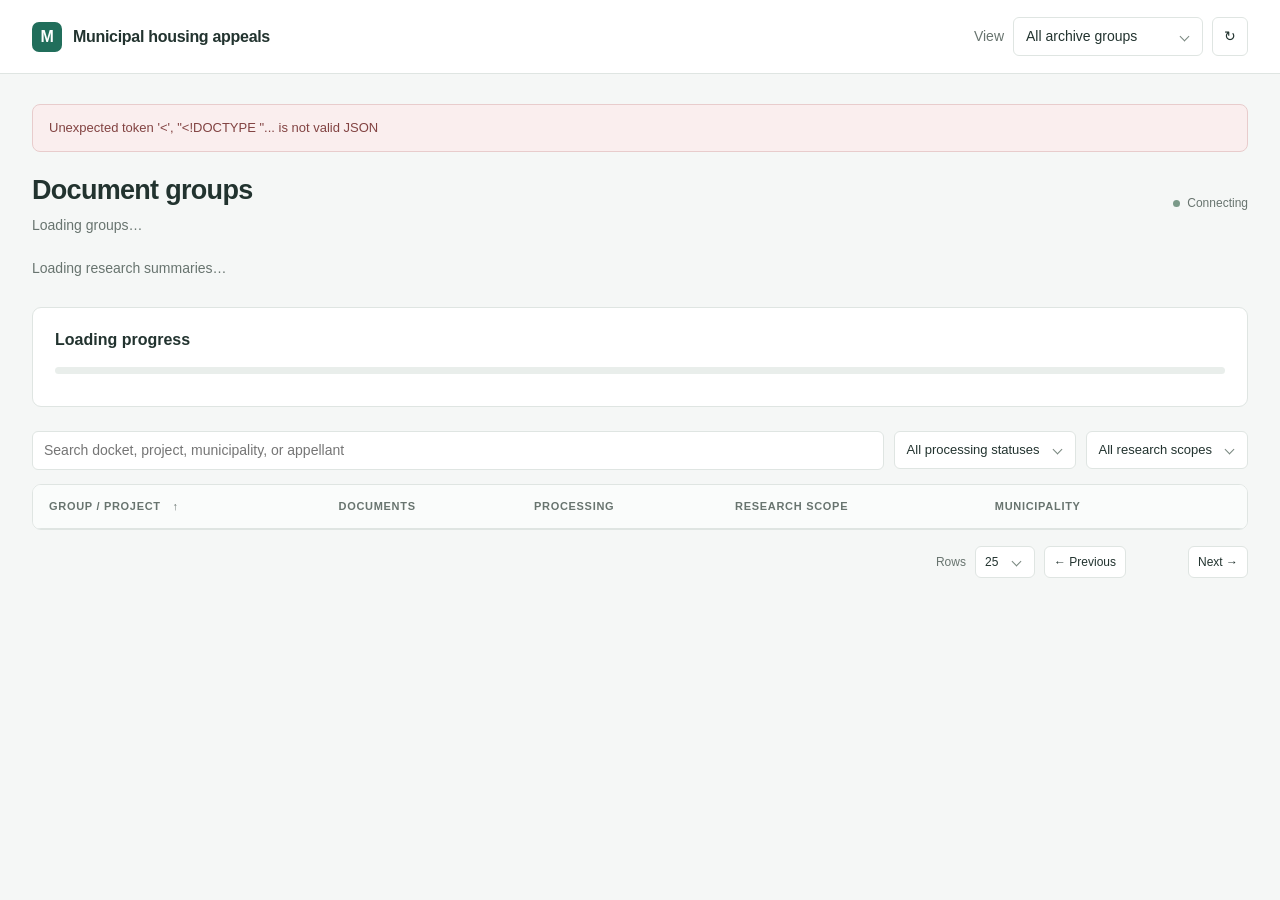
==== appeals.html @ 530ee1ac "added: built analysis pipeline" ====
<!doctype html>
<html lang="en"><head><meta charset="utf-8"><meta name="viewport" content="width=device-width,initial-scale=1"><title>Municipal housing appeals</title><link rel="stylesheet" href="/appeals.css"><script src="/appeal_controls.js" defer></script><script src="/appeals.js" defer></script></head>
<body>
<header class="app-header"><a class="brand" href="/" id="brand"><span class="brand-mark" aria-hidden="true">M</span>Municipal housing appeals</a><div class="run-control"><label for="run">View</label><select id="run"><option value="all">All archive groups</option></select><button id="refresh" title="Refresh data" aria-label="Refresh data">↻</button></div></header>
<main><div id="error" class="alert error" role="alert" hidden></div>
<section id="overview">
<div class="page-heading"><div><h1>Document groups</h1><p class="muted" id="population">Loading groups…</p></div><span class="live" id="freshness">Connecting</span></div>
<section id="researchStats" class="research-stats" aria-label="Live research results"><p class="muted">Loading research summaries…</p></section>
<section class="progress-panel" aria-label="Pipeline progress"><div class="progress-top"><div><strong id="progressTitle">Loading progress</strong><span id="progressContext" class="muted"></span></div><span id="progressCount"></span></div><progress id="progress" value="0" max="1" aria-label="Completed groups"></progress><div class="progress-bottom"><div id="stageCounts"></div><span id="cost" class="muted"></span></div></section>
<div class="table-tools"><input id="search" type="search" aria-label="Search groups" placeholder="Search docket, project, municipality, or appellant"><select id="statusFilter" aria-label="Filter processing status"><option value="all">All processing statuses</option><option value="complete">Complete</option><option value="active">Processing</option><option value="waiting">Waiting / not planned</option><option value="attention">Processing issues</option><option value="review">Research review flags</option></select><select id="scopeFilter" aria-label="Filter research scope"><option value="all">All research scopes</option><option value="confirmed">Confirmed housing appeals</option><option value="uncertain">Uncertain scope</option><option value="excluded">Outside scope</option><option value="unassessed">Not assessed</option></select></div>
<div class="table-frame"><table aria-label="Document groups"><thead><tr><th><button id="sortName" class="sort" aria-label="Sort by docket">Group / project <span id="sortArrow">↑</span></button></th><th>Documents</th><th>Processing</th><th>Research scope</th><th class="optional-column">Municipality</th><th><span class="sr-only">Open group</span></th></tr></thead><tbody id="groupRows"></tbody></table></div>
<div class="pagination"><span id="pageInfo" class="muted"></span><div><label for="pageSize">Rows</label><select id="pageSize"><option>25</option><option>50</option><option>100</option></select><button id="prev">← Previous</button><span id="pageNumber"></span><button id="next">Next →</button></div></div>
</section><section id="detail" hidden aria-label="Group research results"></section></main>
<div id="scrim" hidden></div><aside id="source" hidden role="dialog" aria-modal="true" aria-label="Source evidence"><div class="drawer-head"><div><span class="eyebrow">Source evidence</span><h2 id="sourceTitle"></h2></div><button id="closeSource" aria-label="Close evidence">✕</button></div><p id="sourceProject" class="muted"></p><div id="evidenceBody"></div><section id="sourcePreview" hidden class="source-page"><h3 id="pageTitle"></h3><pre id="pageText"></pre></section></aside>
</body></html>
---- appeals.css ----
:root{--ink:#22332f;--muted:#68746f;--line:#dfe5e2;--bg:#f5f7f6;--accent:#216e5b;--positive:#176344;--positive-bg:#eaf5ee;--amber:#8b5b12;--amber-bg:#fff4df;--blue:#315e90;--blue-bg:#edf3fa;--negative:#824342;--negative-bg:#faeeee;--neutral-bg:#edf0ee}
*{box-sizing:border-box}body{margin:0;font:14px/1.5 -apple-system,BlinkMacSystemFont,"Segoe UI",sans-serif;color:var(--ink);background:var(--bg)}button,input,select{font:inherit}button,a,input,select,summary{touch-action:manipulation}button,select,input{border:1px solid var(--line);border-radius:6px;background:white;padding:8px 11px;color:var(--ink)}button{cursor:pointer}button:hover{background:#f0f5f2}button:disabled{opacity:.4;cursor:default}button:focus-visible,a:focus-visible,summary:focus-visible,input:focus-visible,select:focus-visible{outline:3px solid #86b8e6;outline-offset:3px}a{color:var(--accent);text-decoration:none}a:hover{text-decoration:underline}[hidden]{display:none!important}h1,h2,h3,p{margin:0}h1{font-size:27px;letter-spacing:-.7px;font-weight:650}h2{font-size:19px;letter-spacing:-.35px}h3{font-size:14px}p+p{margin-top:9px}.muted{color:var(--muted)}.sr-only{position:absolute;width:1px;height:1px;overflow:hidden;clip:rect(0,0,0,0)}
.app-header{display:flex;justify-content:space-between;align-items:center;gap:18px;background:white;border-bottom:1px solid var(--line);padding:17px 32px}.brand{display:flex;align-items:center;gap:11px;color:var(--ink);font-size:16px;font-weight:650;letter-spacing:-.3px}.brand:hover{text-decoration:none}.brand-mark{display:grid;place-items:center;background:var(--accent);color:white;width:30px;height:30px;border-radius:7px}.run-control{display:flex;gap:9px;align-items:center;color:var(--muted)}.run-control select{max-width:250px}main{max-width:1320px;padding:30px 32px 60px;margin:auto}.page-heading{display:flex;align-items:center;justify-content:space-between;gap:15px;margin-bottom:22px}.page-heading p{margin-top:5px}.live{font-size:12px;color:var(--muted);white-space:nowrap}.live:before{content:"";display:inline-block;width:7px;height:7px;background:#7b9a89;border-radius:50%;margin-right:7px}.progress-panel{border:1px solid var(--line);border-radius:9px;padding:20px 22px;background:white;margin-bottom:24px}.progress-top{display:flex;justify-content:space-between;gap:18px;align-items:center;margin-bottom:12px}.progress-top strong{display:block;font-size:16px;font-weight:600}.progress-top .muted{display:block;font-size:12px;margin-top:3px}#progressCount{font-size:17px;font-variant-numeric:tabular-nums;font-weight:650}progress{display:block;appearance:none;border:none;width:100%;height:7px;border-radius:10px;overflow:hidden;background:#e9eeeb}progress::-webkit-progress-bar{background:#e9eeeb}progress::-webkit-progress-value{background:var(--accent);border-radius:10px}progress::-moz-progress-bar{background:var(--accent)}.progress-bottom{display:flex;justify-content:space-between;gap:12px;font-size:12px;margin-top:12px}#stageCounts{display:flex;flex-wrap:wrap;gap:16px}#stageCounts b{font-weight:650;margin-right:4px}.table-tools{display:flex;gap:10px;margin-bottom:14px}.table-tools input{flex:1;min-width:170px}.table-tools select{max-width:250px}.table-frame{border:1px solid var(--line);border-radius:9px;overflow:auto;background:white}table{width:100%;border-collapse:collapse;text-align:left;min-width:760px}th{font-size:11px;text-transform:uppercase;letter-spacing:.7px;font-weight:600;color:var(--muted);background:#fafcfb;padding:13px 16px;white-space:nowrap;border-bottom:1px solid var(--line)}td{padding:13px 16px;border-bottom:1px solid #edf0ee;font-size:13px;vertical-align:middle}tbody tr:last-child td{border-bottom:0}tbody tr:hover{background:#fbfcfb}.group-link{font-weight:650;font-size:13px;color:var(--ink);display:block}.project-title{font-size:12px;color:var(--muted);display:block;max-width:340px;white-space:nowrap;overflow:hidden;text-overflow:ellipsis;margin-top:3px}.sort{border:0;background:transparent!important;padding:0;font:inherit;text-transform:inherit;letter-spacing:inherit;color:inherit}.sort span{margin-left:8px}.row-open{font-size:18px;color:var(--muted)}.pagination{display:flex;align-items:center;justify-content:space-between;gap:10px;margin-top:16px;font-size:12px}.pagination>div{display:flex;align-items:center;gap:9px}.pagination select,.pagination button{font-size:12px;padding:6px 9px}.pagination label{color:var(--muted)}#pageNumber{min-width:44px;text-align:center}
.chip{display:inline-flex;gap:5px;align-items:center;font-size:12px;line-height:1.3;padding:5px 8px;border-radius:5px;font-weight:550;background:var(--neutral-bg);color:#596660}.chip.yes{color:var(--positive);background:var(--positive-bg)}.chip.unclear{color:var(--amber);background:var(--amber-bg)}.chip.no{background:var(--neutral-bg);color:#596660}.chip.active{background:var(--blue-bg);color:var(--blue)}.chip.failed{background:var(--negative-bg);color:var(--negative)}.flag-dot{color:var(--amber);font-size:15px;margin-left:7px}.empty{padding:35px!important;text-align:center;color:var(--muted)}.alert{border:1px solid #eed7b1;background:var(--amber-bg);color:#77521d;border-radius:8px;padding:13px 16px;margin-bottom:18px;font-size:13px}.alert.error{color:var(--negative);background:var(--negative-bg);border-color:#e8cccc}
.back-link{display:inline-block;font-size:13px;margin-bottom:23px}.group-heading{display:flex;align-items:flex-start;justify-content:space-between;gap:20px;margin-bottom:20px}.group-heading h1{font-size:28px;line-height:1.25;margin-bottom:7px}.group-heading .muted{font-size:13px}.group-meta{display:flex;gap:8px;flex-wrap:wrap;align-items:center;margin-top:12px}.scope-strip{display:grid;grid-template-columns:1fr 1fr 1fr;border:1px solid var(--line);border-radius:8px;background:white;margin-bottom:21px}.scope-item{padding:15px 19px;border-right:1px solid var(--line)}.scope-item:last-child{border-right:0}.label{display:block;font-size:11px;color:var(--muted);text-transform:uppercase;letter-spacing:.65px;font-weight:550;margin-bottom:7px}.scope-item .chip{font-size:13px}.explanation{font-size:13px;color:var(--muted);line-height:1.6}.explanation p{margin:8px 0}.explanation summary{font-size:12px;color:var(--accent);cursor:pointer;font-weight:500;padding:7px 0}.docket-nav{display:flex;flex-wrap:wrap;gap:8px;margin:20px 0}.docket-nav button{font-size:13px}.docket-nav button[aria-selected=true]{background:var(--ink);color:white;border-color:var(--ink)}.docket-context{font-size:12px;color:var(--muted);margin:0 0 15px}.research-grid{display:grid;grid-template-columns:1fr 1fr;gap:18px}.research-card{background:white;border:1px solid var(--line);border-radius:9px;padding:23px;min-width:0}.research-card h2{font-size:17px;font-weight:600;margin-bottom:20px}.question-number{font-size:12px;color:var(--muted);margin-right:8px;vertical-align:2px;font-weight:400}.duration-value{font-size:36px;letter-spacing:-1.2px;font-weight:650;line-height:1.2;display:block}.duration-type{margin:9px 0 20px}.bounds{display:grid;grid-template-columns:1fr 1fr;gap:18px;border-top:1px solid var(--line);padding-top:17px;margin-top:12px}.bound-date{font-size:15px;font-weight:600}.bound-relation{font-size:12px;color:var(--muted);margin-bottom:4px}.duration-caveat{font-size:12px;color:var(--muted);margin-top:17px;line-height:1.6}.person{padding:0 0 16px;margin:0 0 16px;border-bottom:1px solid var(--line)}.person:last-of-type{border-bottom:0;margin-bottom:0;padding-bottom:0}.person-name{font-size:20px;font-weight:650;letter-spacing:-.4px;line-height:1.3;margin-bottom:12px}.facts{display:grid;grid-template-columns:105px 1fr;gap:8px 14px;font-size:13px;margin:0}.facts dt{color:var(--muted)}.facts dd{margin:0;font-weight:500}.answer{font-size:25px;font-weight:600;letter-spacing:-.6px;line-height:1.25;margin-bottom:12px}.answer.unclear{color:var(--amber)}.answer.yes{color:var(--positive)}.secondary-finding{display:flex;align-items:center;gap:10px;flex-wrap:wrap;margin-bottom:12px;font-size:13px}.quantity-strip{display:flex;gap:28px;border-bottom:1px solid var(--line);padding-bottom:18px;margin-bottom:18px}.quantity-strip strong{font-size:23px;display:block;font-weight:600}.quantity-strip span{font-size:12px;color:var(--muted)}.outcome-row{display:flex;gap:12px;justify-content:space-between;align-items:flex-start;margin:12px 0;font-size:13px}.outcome-row>span:first-child{color:var(--muted)}.consequence{border-top:1px solid var(--line);padding-top:15px;margin-top:15px}.consequence h3{margin-bottom:7px}.finding-list{padding-left:18px;margin:7px 0;color:var(--muted);font-size:13px}.finding-list li+li{margin-top:13px}.citation-list{display:flex;flex-wrap:wrap;gap:6px;margin-top:9px}.cite{font-size:11px;padding:4px 7px;border-color:#d4e3dc;color:var(--accent);background:#f8fbf9}.support{margin-top:22px;border:1px solid var(--line);border-radius:9px;background:white;padding:0 22px}.support>details{border-bottom:1px solid var(--line);padding:15px 0}.support>details:last-child{border:0}.support>details>summary{font-size:14px;cursor:pointer;font-weight:550}.support-body{padding-top:15px}.timeline{list-style:none;padding:0;margin:0}.timeline li{display:grid;grid-template-columns:115px 1fr;gap:20px;margin-left:5px;padding:0 0 22px 20px;border-left:2px solid #dce8e1;position:relative}.timeline li:before{position:absolute;left:-5px;top:4px;content:"";border-radius:50%;width:8px;height:8px;background:var(--accent)}.timeline li:last-child{padding-bottom:0}.timeline time{color:var(--muted);font-size:12px}.timeline .chip{margin-bottom:5px}.timeline p{font-size:13px;color:var(--muted);margin-top:5px}.review-notes{color:#785820;font-size:13px;padding-left:20px}.review-notes li+li{margin-top:8px}.raw{max-height:500px;overflow:auto;font-size:12px;white-space:pre-wrap;overflow-wrap:anywhere}.document-row{display:flex;justify-content:space-between;gap:12px;border-bottom:1px solid var(--line);padding:10px 0;font-size:13px}.document-row:last-child{border:0}.document-row span{color:var(--muted);font-size:12px}.detail-footer{color:var(--muted);font-size:12px;margin-top:20px;line-height:1.7}
#scrim{position:fixed;inset:0;background:#10251c45;z-index:5}#source{position:fixed;right:0;top:0;bottom:0;width:min(650px,94vw);z-index:6;background:white;box-shadow:-10px 0 45px #163c2626;overflow:auto;padding:25px}.drawer-head{display:flex;justify-content:space-between;gap:16px;align-items:start;border-bottom:1px solid var(--line);padding-bottom:17px;margin-bottom:12px}.drawer-head h2{margin-top:5px}.eyebrow{font-size:11px;text-transform:uppercase;letter-spacing:.8px;color:var(--muted)}#source blockquote{margin:19px 0;padding:15px 18px;background:#f2f7f4;border-left:3px solid var(--accent);font-size:14px;line-height:1.7}#source a{font-size:13px}#source a:not([href]){pointer-events:none;color:var(--muted)}.source-page{margin-top:22px}.source-page summary{font-size:13px;color:var(--muted);cursor:pointer}.source-page pre{font:12px/1.7 ui-monospace,monospace;white-space:pre-wrap;overflow-wrap:anywhere;margin-top:15px}
@media(max-width:900px){.optional-column{display:none}.research-grid{grid-template-columns:1fr}.table-tools{flex-wrap:wrap}.table-tools input{flex-basis:100%}.scope-item{padding:13px}.scope-strip{grid-template-columns:1fr 1fr}.scope-item:nth-child(2){border-right:0}.scope-item:last-child{grid-column:1/-1;border-top:1px solid var(--line)}table{min-width:650px}.project-title{max-width:220px}}
@media(max-width:600px){.app-header{padding:14px 17px;flex-wrap:wrap;gap:12px}.brand{font-size:15px}.run-control{width:100%;font-size:12px}.run-control select{flex:1;max-width:none;font-size:12px}main{padding:23px 17px 40px}.page-heading{align-items:start;flex-direction:column;gap:7px}h1{font-size:24px}.progress-panel{padding:16px}#progressCount{font-size:14px;white-space:nowrap}.progress-bottom{flex-direction:column}.table-tools select{font-size:12px;flex:1;min-width:0}.pagination{align-items:start;flex-direction:column;gap:13px}.pagination>div{width:100%;justify-content:space-between;gap:6px}.pagination select,.pagination button{font-size:11px;padding:6px}.group-heading{flex-direction:column;gap:10px}.group-heading h1{font-size:25px}.research-card{padding:19px}.scope-item .chip{font-size:12px}.duration-value{font-size:32px}.bounds{gap:10px}.bound-date{font-size:14px}.timeline li{grid-template-columns:85px 1fr;gap:12px;padding-left:14px}.support{padding:0 17px}.facts{grid-template-columns:95px 1fr}}
.processing-badges{display:inline-flex;flex-wrap:nowrap;align-items:center;gap:6px;white-space:nowrap}.processing-badges>.chip{white-space:nowrap;flex-shrink:0}.review-flag{padding:4px 7px;min-width:25px;justify-content:center}
.finding-heading{display:flex;align-items:center;justify-content:space-between;gap:9px;flex-wrap:wrap;margin-bottom:8px}.finding-heading .label,.finding-heading .person-name,.finding-heading .answer{margin-bottom:0}.evidence-button{display:inline-flex;align-items:center;gap:5px;border:0;background:#f0f5f3;border-radius:5px;color:var(--accent);font-size:11px;font-weight:500;padding:5px 7px;white-space:nowrap;flex-shrink:0}.evidence-button:hover{background:#dfece5}.info-icon{font-size:13px}.reason-label{margin-top:17px}.endpoint-note{font-size:12px;color:var(--muted);line-height:1.5;margin-top:8px}.bounds .chip{font-size:10px;padding:4px 6px;margin-bottom:8px}.bound-relation{margin-top:2px}.duration-caveat+.evidence-button{margin-top:10px}.project-panel{display:grid;grid-template-columns:1fr 1fr;gap:26px;padding:23px;background:white;border:1px solid var(--line);border-radius:9px;margin:18px 0}.project-panel>div+div{border-left:1px solid var(--line);padding-left:26px}.project-panel h2{font-size:16px}.project-description{font-size:13px;color:var(--muted);line-height:1.7;margin-top:9px}.project-panel .quantity-strip{margin:17px 0 0;padding:0;border:0}.project-panel .quantity-strip strong{font-size:21px}.decision-tags{display:flex;align-items:center;gap:12px;flex-wrap:wrap;margin:12px 0;font-size:12px}.exclusion-panel{padding:21px;background:white;border:1px solid var(--line);border-left:3px solid #a5b3ac;border-radius:8px;margin-bottom:19px}.exclusion-panel h2{font-size:19px}.scope-strip+.evidence-button{margin-bottom:4px}
#source{top:50%;left:50%;right:auto;bottom:auto;transform:translate(-50%,-50%);width:min(760px,calc(100vw - 40px));max-height:86vh;border-radius:12px;padding:25px;box-shadow:0 18px 80px #122a2145}#source .drawer-head h2{font-size:20px}.evidence-description{font-size:14px;line-height:1.7;margin:18px 0}.evidence-citation{margin:20px 0}.evidence-citation-heading{display:flex;align-items:center;justify-content:space-between;gap:12px;font-size:12px}.source-actions{display:flex;align-items:center;gap:12px;white-space:nowrap}.source-actions button{font-size:11px;padding:5px 8px}.evidence-citation blockquote{margin:9px 0!important;font-size:13px!important}.source-page{border-top:1px solid var(--line);padding-top:20px;margin-top:22px}.source-page h3{font-size:13px;color:var(--muted)}
@media(max-width:900px){.project-panel{grid-template-columns:1fr;gap:18px}.project-panel>div+div{border-left:0;border-top:1px solid var(--line);padding:18px 0 0}}
@media(max-width:600px){.project-panel{padding:19px}.exclusion-panel{padding:17px}#source{width:calc(100vw - 24px);max-height:90vh;padding:20px}.evidence-citation-heading{flex-wrap:wrap}.finding-heading .answer{font-size:23px}}

/* Research summaries use completed docket records, independent of table filters. */
.research-stats{margin-bottom:28px}.stats-heading{display:flex;justify-content:space-between;gap:16px}.stats-heading h2{font-size:21px}.stats-heading p{font-size:12px;margin-top:4px}.stats-context{display:flex;flex-wrap:wrap;gap:8px 18px;margin:10px 0 16px;font-size:12px;color:var(--muted)}.stats-context-link{border:0;background:transparent;padding:0;font-size:12px;color:var(--accent);text-align:left}.stats-context-link:hover{text-decoration:underline;background:transparent}.stats-metrics{display:grid;grid-template-columns:repeat(4,1fr);gap:12px;margin-bottom:16px}.stat-metric{text-align:left;background:white;padding:17px 19px;border-radius:9px;display:flex;flex-direction:column;align-items:flex-start;gap:6px;min-width:0}.stat-label{font-size:12px;color:var(--muted)}.stat-metric strong{font-size:27px;letter-spacing:-.7px;line-height:1.3;font-weight:650}.stat-detail{font-size:11px;color:var(--muted)}.stat-metric:hover,.summary-row:hover,.histogram-column:hover{background:#f8fbf9}.stats-grid{display:grid;grid-template-columns:1fr 1fr;gap:16px}.stats-panel{background:white;border:1px solid var(--line);border-radius:9px;padding:20px;min-width:0}.stats-panel h3{font-size:15px;font-weight:600;margin-bottom:15px}.stats-note{font-size:11px;color:var(--muted);line-height:1.6;margin-top:13px}.chart-legend{display:flex;flex-wrap:wrap;gap:10px;margin-bottom:13px}.legend-item{display:inline-flex;align-items:center;gap:5px;font-size:11px;padding:0;border:0;background:transparent;color:var(--muted)}.legend-item:before{content:"";width:8px;height:8px;border-radius:2px;background:var(--blue)}.legend-item.at_least:before{background:#73a798}.legend-item.unknown:before{background:#d6aa61}.duration-histogram{display:grid;grid-template-columns:repeat(6,1fr);gap:9px}.histogram-column{border:0;padding:5px 0 0;background:transparent;border-radius:5px;display:flex;flex-direction:column;align-items:stretch;min-width:0}.histogram-count{font-size:12px;font-weight:600;text-align:center;margin-bottom:5px}.histogram-track{height:100px;display:flex;align-items:flex-end;justify-content:center;border-bottom:1px solid var(--line)}.histogram-bar{display:flex;flex-direction:column-reverse;width:70%;max-width:48px}.histogram-part{display:block;flex-shrink:0}.histogram-part.exact{background:var(--blue)}.histogram-part.at_least{background:#73a798}.histogram-label{font-size:11px;color:var(--muted);text-align:center;margin-top:7px;white-space:nowrap}.summary-bars{display:flex;flex-direction:column;gap:10px}.summary-row{border:0;background:transparent;padding:2px 0;text-align:left}.summary-row-heading{display:flex;justify-content:space-between;gap:12px;font-size:12px;margin-bottom:5px}.summary-count{font-variant-numeric:tabular-nums;color:var(--muted);white-space:nowrap}.summary-track{display:block;height:6px;background:#eff3f1;border-radius:3px;overflow:hidden}.summary-fill{display:block;height:100%;background:#9ba9a2;border-radius:3px}.summary-fill.teal{background:#73a798}.summary-fill.blue{background:var(--blue)}.summary-fill.amber{background:#d6aa61}.summary-fill.rose{background:#b7807c}.summary-fill.slate{background:#81909b}.centrality-summary{display:flex;flex-wrap:wrap;gap:7px;margin-top:17px;padding-top:13px;border-top:1px solid var(--line)}.centrality-summary>.stat-detail{width:100%;margin-bottom:2px}.centrality-chip{font-size:11px;padding:4px 7px;background:#f3f6f4;border:0}.impact-summary{border-top:1px solid var(--line);padding-top:13px;margin-top:13px}.impact-line{display:flex;flex-wrap:wrap;gap:4px 13px;font-size:11px}.impact-line+ .impact-line{margin-top:12px}.impact-line strong{display:block;width:100%;font-size:12px;font-weight:550}.impact-count{font-size:11px;padding:0;color:var(--accent);background:transparent;border:0}.impact-count:hover{text-decoration:underline;background:transparent}.stats-empty{font-size:12px;color:var(--muted);padding:12px 0 18px}.stats-members{display:flex;flex-direction:column}.stats-member{display:flex;justify-content:space-between;gap:14px;border-bottom:1px solid var(--line);padding:15px 0;color:var(--ink)}.stats-member:hover{text-decoration:none;background:#f8fbf9}.stats-member>div:first-child{min-width:0}.stats-member strong{display:block;font-size:14px}.stats-member .muted{display:block;font-size:12px;margin-top:4px}.stats-member-context{display:flex;flex-direction:column;align-items:flex-end;gap:5px;font-size:12px;white-space:nowrap}

/* Styled menus retain native select state, with inset chevrons and keyboard access. */
.select-control{position:relative;min-width:0}.select-trigger{position:relative;width:100%;text-align:left;padding:8px 35px 8px 12px;white-space:nowrap;overflow:hidden;text-overflow:ellipsis;background:white}.select-trigger:after{content:"";position:absolute;right:14px;top:calc(50% - 4px);width:6px;height:6px;border-right:1.5px solid #79877f;border-bottom:1.5px solid #79877f;transform:rotate(45deg)}.select-trigger[aria-expanded=true]{border-color:#8db3a5;background:#f8fbf9}.select-menu{position:absolute;top:calc(100% + 6px);left:0;min-width:100%;width:max-content;max-width:min(330px,calc(100vw - 34px));max-height:280px;overflow:auto;background:white;border:1px solid #dbe5df;border-radius:9px;box-shadow:0 9px 28px #233d2924;padding:5px;z-index:4}.select-menu [role=option]{display:block;width:100%;text-align:left;white-space:normal;border:0;padding:9px 29px 9px 10px;border-radius:5px;background:white;font-size:13px;position:relative}.select-menu [role=option].highlighted,.select-menu [role=option]:hover{background:#edf5f0}.select-menu [aria-selected=true]{color:var(--accent);font-weight:600}.select-menu [aria-selected=true]:after{content:"✓";position:absolute;right:10px}.run-control .select-control{width:190px;max-width:250px}.run-control .select-menu{left:auto;right:0}.table-tools .select-control{max-width:250px}.table-tools .select-trigger{font-size:13px}.pagination .select-trigger{font-size:12px;padding:6px 30px 6px 9px}.pagination .select-control{min-width:60px}.pagination .select-menu{min-width:80px}
@media(max-width:1000px){.stats-metrics{gap:9px}.stat-metric{padding:15px}.stat-metric strong{font-size:23px}.table-tools .select-control{max-width:210px}}
@media(max-width:700px){.stats-metrics{grid-template-columns:1fr 1fr}.stats-grid{grid-template-columns:1fr}.stats-member{flex-direction:column}.stats-member-context{flex-direction:row;align-items:center;flex-wrap:wrap;white-space:normal}.table-tools{flex-wrap:wrap}.table-tools input{flex-basis:100%}.table-tools .select-control{flex:1;max-width:none}.table-tools .select-trigger{font-size:12px}.stats-panel{padding:18px}}
@media(max-width:600px){.run-control .select-control{flex:1;max-width:none;width:auto}.run-control .select-trigger{font-size:12px}.stat-metric{padding:13px}.stat-metric strong{font-size:23px}.stat-detail{font-size:10px}.stats-heading h2{font-size:19px}.duration-histogram{gap:5px}.histogram-label{font-size:10px}.stats-metrics{gap:9px}.pagination .select-trigger{font-size:11px}}
.table-tools .select-control:last-child .select-menu{left:auto;right:0}

/* Horizontal research rows, with categorical shares shown as one whole. */
.stats-metrics{gap:0;background:white;border:1px solid var(--line);border-radius:9px;overflow:hidden}
.stat-metric{border:0;border-right:1px solid var(--line);border-radius:0;padding:15px 19px}
.stat-metric:last-child{border-right:0}
.stat-metric strong{font-size:25px}
.stat-metric:hover{background:white}
.stats-grid{grid-template-columns:1fr;gap:12px}
.stats-panel{display:grid;grid-template-columns:220px minmax(0,1fr);gap:28px;padding:20px 23px;align-items:center}
.stats-panel h3{margin-bottom:0;font-size:15px}
.stats-panel-heading .stats-note{margin-top:7px}
.stats-panel-body .chart-legend{margin:11px 0 0;gap:7px 14px}
.stats-panel-body{min-width:0}
.histogram-track{height:70px}
.histogram-bar{width:58%;max-width:64px}
.histogram-column:hover{background:transparent}
.composition-bar{display:flex;width:100%;height:24px;background:#eff3f1;border-radius:5px;overflow:hidden}
.composition-segment{display:flex;align-items:center;justify-content:center;min-width:0;flex-shrink:0;font-size:11px;font-weight:600;color:var(--ink)}
.composition-segment.teal,.composition-swatch.teal{background:#73a798}
.composition-segment.blue{background:var(--blue);color:white}
.composition-segment.amber{background:#d6aa61}
.composition-segment.rose{background:#b7807c;color:white}
.composition-segment.slate{background:#81909b;color:white}
.composition-segment.green-dark,.composition-key.green-dark .composition-swatch{background:#235f4b;color:white}
.composition-segment.green-medium,.composition-key.green-medium .composition-swatch{background:#356f58;color:white}
.composition-segment.green-light,.composition-key.green-light .composition-swatch{background:#50816d;color:white}
.composition-legend{display:flex;flex-wrap:wrap;gap:7px 18px;margin-top:10px}
.composition-key{display:inline-flex;align-items:center;gap:6px;border:0;background:transparent;padding:0;font-size:11px;color:var(--muted)}
.composition-key strong{color:var(--ink);font-weight:600;margin-left:2px}
.composition-swatch{display:inline-block;width:8px;height:8px;border-radius:2px;flex-shrink:0;background:#9ba9a2}
.composition-key.teal .composition-swatch{background:#73a798}
.composition-key.blue .composition-swatch{background:var(--blue)}
.composition-key.amber .composition-swatch{background:#d6aa61}
.composition-key.rose .composition-swatch{background:#b7807c}
.composition-key.slate .composition-swatch{background:#81909b}
.impact-count{color:var(--muted)}
.impact-count:hover{background:transparent;text-decoration:none}
@media(max-width:1000px){.stats-panel{grid-template-columns:190px minmax(0,1fr);gap:24px}.stat-metric{padding:14px}.stat-metric strong{font-size:23px}}
@media(max-width:700px){.stats-panel{grid-template-columns:1fr;gap:16px;padding:18px}.stats-panel-heading .chart-legend{margin-top:9px}.stats-panel-heading .stats-note{margin-top:5px}.stat-metric{border-bottom:1px solid var(--line);padding:13px}.stat-metric:nth-child(2){border-right:0}.stat-metric:nth-child(n+3){border-bottom:0}.stats-metrics{gap:0}.composition-legend{gap:8px 14px}}
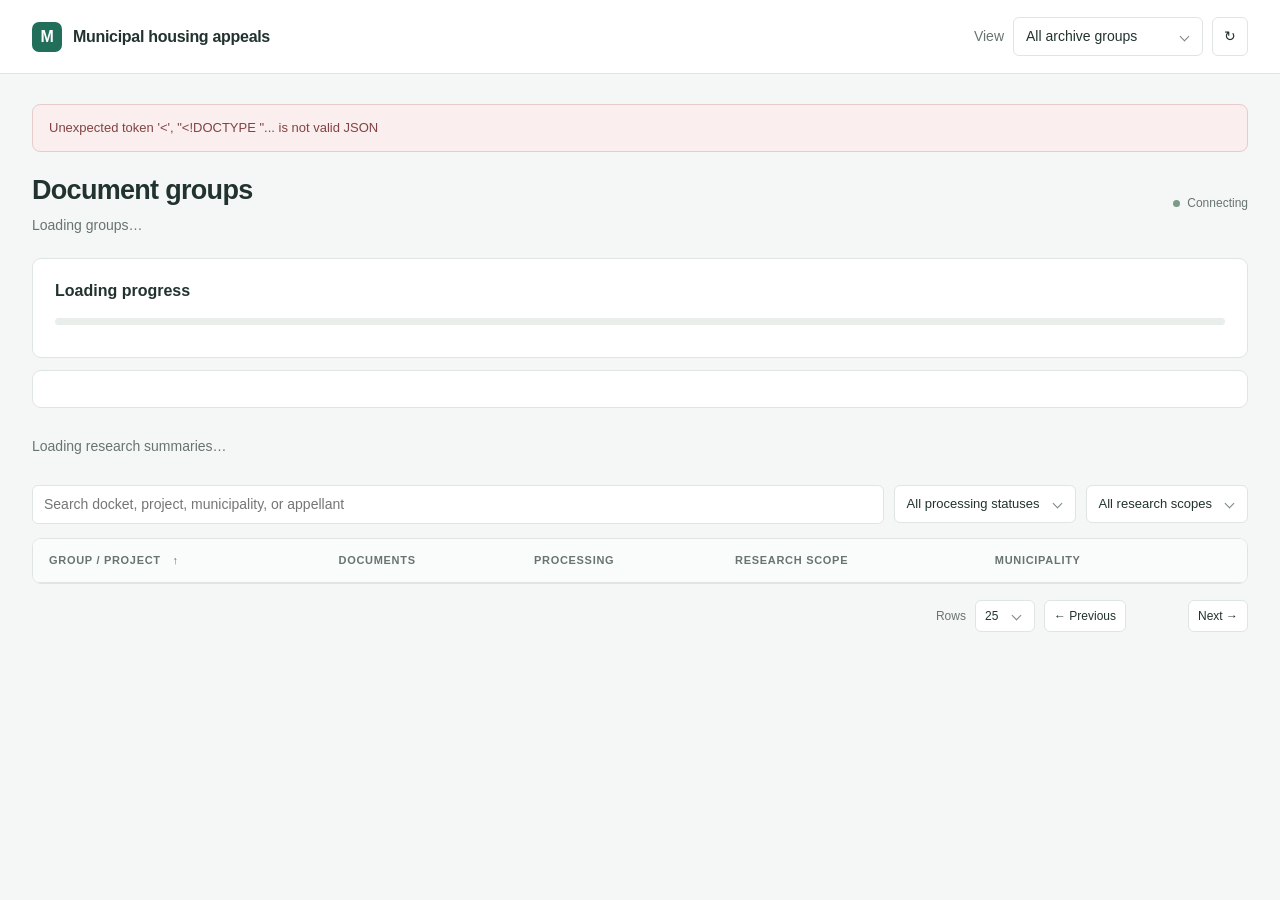
==== commit 528d2669: "added: cost tracker" ====
--- a/appeals.html
+++ b/appeals.html
@@ -5,8 +5,9 @@
 <main><div id="error" class="alert error" role="alert" hidden></div>
 <section id="overview">
 <div class="page-heading"><div><h1>Document groups</h1><p class="muted" id="population">Loading groups…</p></div><span class="live" id="freshness">Connecting</span></div>
+<section class="progress-panel" aria-label="Pipeline progress"><div class="progress-top"><div><strong id="progressTitle">Loading progress</strong><span id="progressContext" class="muted"></span></div><span id="progressCount"></span></div><progress id="progress" value="0" max="1" aria-label="Completed groups"></progress><div class="progress-bottom"><div id="stageCounts"></div><span id="cost" class="muted"></span></div></section>
+<section id="usageTracker" class="usage-tracker" aria-label="Live API cost and tokens"><div id="usageMetrics" class="usage-metrics" aria-live="polite"></div></section>
 <section id="researchStats" class="research-stats" aria-label="Live research results"><p class="muted">Loading research summaries…</p></section>
-<section class="progress-panel" aria-label="Pipeline progress"><div class="progress-top"><div><strong id="progressTitle">Loading progress</strong><span id="progressContext" class="muted"></span></div><span id="progressCount"></span></div><progress id="progress" value="0" max="1" aria-label="Completed groups"></progress><div class="progress-bottom"><div id="stageCounts"></div><span id="cost" class="muted"></span></div></section>
 <div class="table-tools"><input id="search" type="search" aria-label="Search groups" placeholder="Search docket, project, municipality, or appellant"><select id="statusFilter" aria-label="Filter processing status"><option value="all">All processing statuses</option><option value="complete">Complete</option><option value="active">Processing</option><option value="waiting">Waiting / not planned</option><option value="attention">Processing issues</option><option value="review">Research review flags</option></select><select id="scopeFilter" aria-label="Filter research scope"><option value="all">All research scopes</option><option value="confirmed">Confirmed housing appeals</option><option value="uncertain">Uncertain scope</option><option value="excluded">Outside scope</option><option value="unassessed">Not assessed</option></select></div>
 <div class="table-frame"><table aria-label="Document groups"><thead><tr><th><button id="sortName" class="sort" aria-label="Sort by docket">Group / project <span id="sortArrow">↑</span></button></th><th>Documents</th><th>Processing</th><th>Research scope</th><th class="optional-column">Municipality</th><th><span class="sr-only">Open group</span></th></tr></thead><tbody id="groupRows"></tbody></table></div>
 <div class="pagination"><span id="pageInfo" class="muted"></span><div><label for="pageSize">Rows</label><select id="pageSize"><option>25</option><option>50</option><option>100</option></select><button id="prev">← Previous</button><span id="pageNumber"></span><button id="next">Next →</button></div></div>
--- a/appeals.css
+++ b/appeals.css
@@ -58,5 +58,6 @@
 .composition-key.slate .composition-swatch{background:#81909b}
 .impact-count{color:var(--muted)}
 .impact-count:hover{background:transparent;text-decoration:none}
+.usage-tracker{background:white;border:1px solid var(--line);border-radius:9px;padding:18px 20px;margin:-12px 0 28px}.usage-metrics{display:grid;grid-template-columns:repeat(6,minmax(0,1fr));gap:16px}.usage-metrics span{display:block;font-size:11px}.usage-metrics strong{display:block;font-size:22px;font-variant-numeric:tabular-nums;margin-top:5px;overflow-wrap:anywhere}.usage-tracker p{font-size:11px;line-height:1.6;margin:12px 0 0}@media(max-width:1000px){.usage-metrics{grid-template-columns:repeat(3,minmax(0,1fr))}}@media(max-width:600px){.usage-metrics{grid-template-columns:repeat(2,minmax(0,1fr))}.usage-tracker{padding:16px}}
 @media(max-width:1000px){.stats-panel{grid-template-columns:190px minmax(0,1fr);gap:24px}.stat-metric{padding:14px}.stat-metric strong{font-size:23px}}
 @media(max-width:700px){.stats-panel{grid-template-columns:1fr;gap:16px;padding:18px}.stats-panel-heading .chart-legend{margin-top:9px}.stats-panel-heading .stats-note{margin-top:5px}.stat-metric{border-bottom:1px solid var(--line);padding:13px}.stat-metric:nth-child(2){border-right:0}.stat-metric:nth-child(n+3){border-bottom:0}.stats-metrics{gap:0}.composition-legend{gap:8px 14px}}
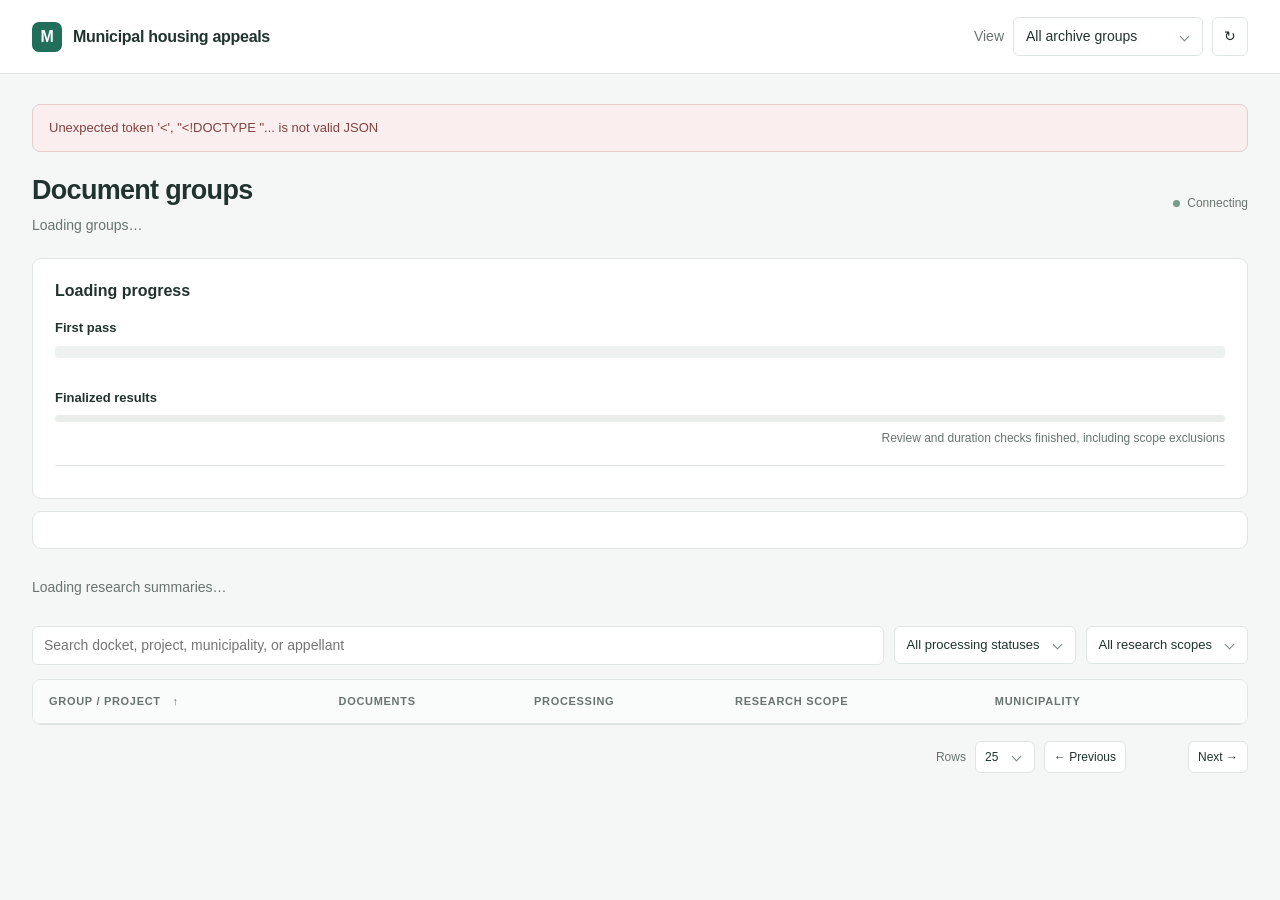
==== commit 1080f68d: "added: dashboard ui improvements" ====
--- a/appeals.html
+++ b/appeals.html
@@ -5,7 +5,14 @@
 <main><div id="error" class="alert error" role="alert" hidden></div>
 <section id="overview">
 <div class="page-heading"><div><h1>Document groups</h1><p class="muted" id="population">Loading groups…</p></div><span class="live" id="freshness">Connecting</span></div>
-<section class="progress-panel" aria-label="Pipeline progress"><div class="progress-top"><div><strong id="progressTitle">Loading progress</strong><span id="progressContext" class="muted"></span></div><span id="progressCount"></span></div><progress id="progress" value="0" max="1" aria-label="Completed groups"></progress><div class="progress-bottom"><div id="stageCounts"></div><span id="cost" class="muted"></span></div></section>
+<section class="progress-panel" aria-label="Pipeline progress">
+<div class="progress-top"><div><strong id="progressTitle">Loading progress</strong><span id="progressContext" class="muted"></span></div><div id="elapsedTracker" class="elapsed-tracker" hidden><span class="muted">Elapsed time</span><strong id="elapsedTime" aria-live="polite">Not started</strong></div></div>
+<div class="progress-milestones">
+<div class="progress-milestone"><div class="milestone-heading"><strong>First pass</strong><span id="progressCount"></span></div><div id="progress" class="first-pass-bar" role="img" aria-label="First-pass group statuses"></div><div id="firstPassLegend" class="first-pass-legend" aria-label="First-pass status counts"></div><div id="firstPassEstimate" class="completion-estimate" aria-live="polite" hidden></div></div>
+<div class="progress-milestone"><div class="milestone-heading"><strong>Finalized results</strong><span id="finalProgressCount"></span></div><progress id="finalProgress" value="0" max="1" aria-label="Source documents in finalized groups"></progress><div class="milestone-detail"><span id="finalGroups"></span><span>Review and duration checks finished, including scope exclusions</span></div><div id="finalEstimate" class="completion-estimate" aria-live="polite" hidden></div></div>
+</div>
+<div class="progress-bottom"><div id="stageCounts"></div><span id="cost" class="muted"></span></div>
+</section>
 <section id="usageTracker" class="usage-tracker" aria-label="Live API cost and tokens"><div id="usageMetrics" class="usage-metrics" aria-live="polite"></div></section>
 <section id="researchStats" class="research-stats" aria-label="Live research results"><p class="muted">Loading research summaries…</p></section>
 <div class="table-tools"><input id="search" type="search" aria-label="Search groups" placeholder="Search docket, project, municipality, or appellant"><select id="statusFilter" aria-label="Filter processing status"><option value="all">All processing statuses</option><option value="complete">Complete</option><option value="active">Processing</option><option value="waiting">Waiting / not planned</option><option value="attention">Processing issues</option><option value="review">Research review flags</option></select><select id="scopeFilter" aria-label="Filter research scope"><option value="all">All research scopes</option><option value="confirmed">Confirmed housing appeals</option><option value="uncertain">Uncertain scope</option><option value="excluded">Outside scope</option><option value="unassessed">Not assessed</option></select></div>
--- a/appeals.css
+++ b/appeals.css
@@ -57,7 +57,11 @@
 .composition-key.rose .composition-swatch{background:#b7807c}
 .composition-key.slate .composition-swatch{background:#81909b}
 .impact-count{color:var(--muted)}
+.progress-milestones{display:grid;gap:20px}.milestone-heading{display:flex;justify-content:space-between;align-items:baseline;flex-wrap:wrap;gap:4px 16px;margin-bottom:8px}.milestone-heading strong{font-size:13px;font-weight:600}.milestone-heading>span,#progressCount{font-size:14px;font-weight:600;font-variant-numeric:tabular-nums}.milestone-detail{display:flex;justify-content:space-between;flex-wrap:wrap;gap:3px 16px;font-size:12px;color:var(--muted);margin-top:7px}.milestone-detail>span:first-child{color:var(--ink)}#progress::-webkit-progress-value{background:var(--blue)}#progress::-moz-progress-bar{background:var(--blue)}.progress-panel .progress-bottom{border-top:1px solid var(--line);padding-top:12px;margin-top:18px}
 .impact-count:hover{background:transparent;text-decoration:none}
+.first-pass-bar{display:flex;height:12px;border-radius:4px;background:#edf1ef;overflow:hidden;width:100%}.first-pass-segment{height:100%;flex-shrink:0}.first-pass-segment.retained,.first-pass-key.retained i{background:#315f8b}.first-pass-segment.excluded,.first-pass-key.excluded i{background:#84988c}.first-pass-segment.waiting,.first-pass-key.waiting i{background:#b8bdbb}.first-pass-segment.waiting{margin-left:auto}.first-pass-segment.issues,.first-pass-key.issues i{background:#b87569}.first-pass-legend{display:flex;flex-wrap:wrap;gap:8px 20px;margin-top:10px;font-size:12px;color:var(--muted)}.first-pass-key{display:inline-flex;align-items:center;gap:6px;white-space:nowrap}.first-pass-key i{width:8px;height:8px;border-radius:2px}.first-pass-key b{font-weight:600;color:var(--ink);font-variant-numeric:tabular-nums}
+.completion-estimate{margin-top:12px;padding-top:10px;border-top:1px solid var(--line);font-size:12px;color:var(--accent);font-variant-numeric:tabular-nums;line-height:1.6}
+.elapsed-tracker{flex-shrink:0;text-align:right;min-width:130px}.elapsed-tracker span{display:block;font-size:11px}.elapsed-tracker strong{display:block;font-size:18px;font-variant-numeric:tabular-nums;white-space:nowrap}@media(max-width:600px){.progress-top{flex-wrap:wrap}.elapsed-tracker{text-align:left}}
 .usage-tracker{background:white;border:1px solid var(--line);border-radius:9px;padding:18px 20px;margin:-12px 0 28px}.usage-metrics{display:grid;grid-template-columns:repeat(6,minmax(0,1fr));gap:16px}.usage-metrics span{display:block;font-size:11px}.usage-metrics strong{display:block;font-size:22px;font-variant-numeric:tabular-nums;margin-top:5px;overflow-wrap:anywhere}.usage-tracker p{font-size:11px;line-height:1.6;margin:12px 0 0}@media(max-width:1000px){.usage-metrics{grid-template-columns:repeat(3,minmax(0,1fr))}}@media(max-width:600px){.usage-metrics{grid-template-columns:repeat(2,minmax(0,1fr))}.usage-tracker{padding:16px}}
 @media(max-width:1000px){.stats-panel{grid-template-columns:190px minmax(0,1fr);gap:24px}.stat-metric{padding:14px}.stat-metric strong{font-size:23px}}
 @media(max-width:700px){.stats-panel{grid-template-columns:1fr;gap:16px;padding:18px}.stats-panel-heading .chart-legend{margin-top:9px}.stats-panel-heading .stats-note{margin-top:5px}.stat-metric{border-bottom:1px solid var(--line);padding:13px}.stat-metric:nth-child(2){border-right:0}.stat-metric:nth-child(n+3){border-bottom:0}.stats-metrics{gap:0}.composition-legend{gap:8px 14px}}
